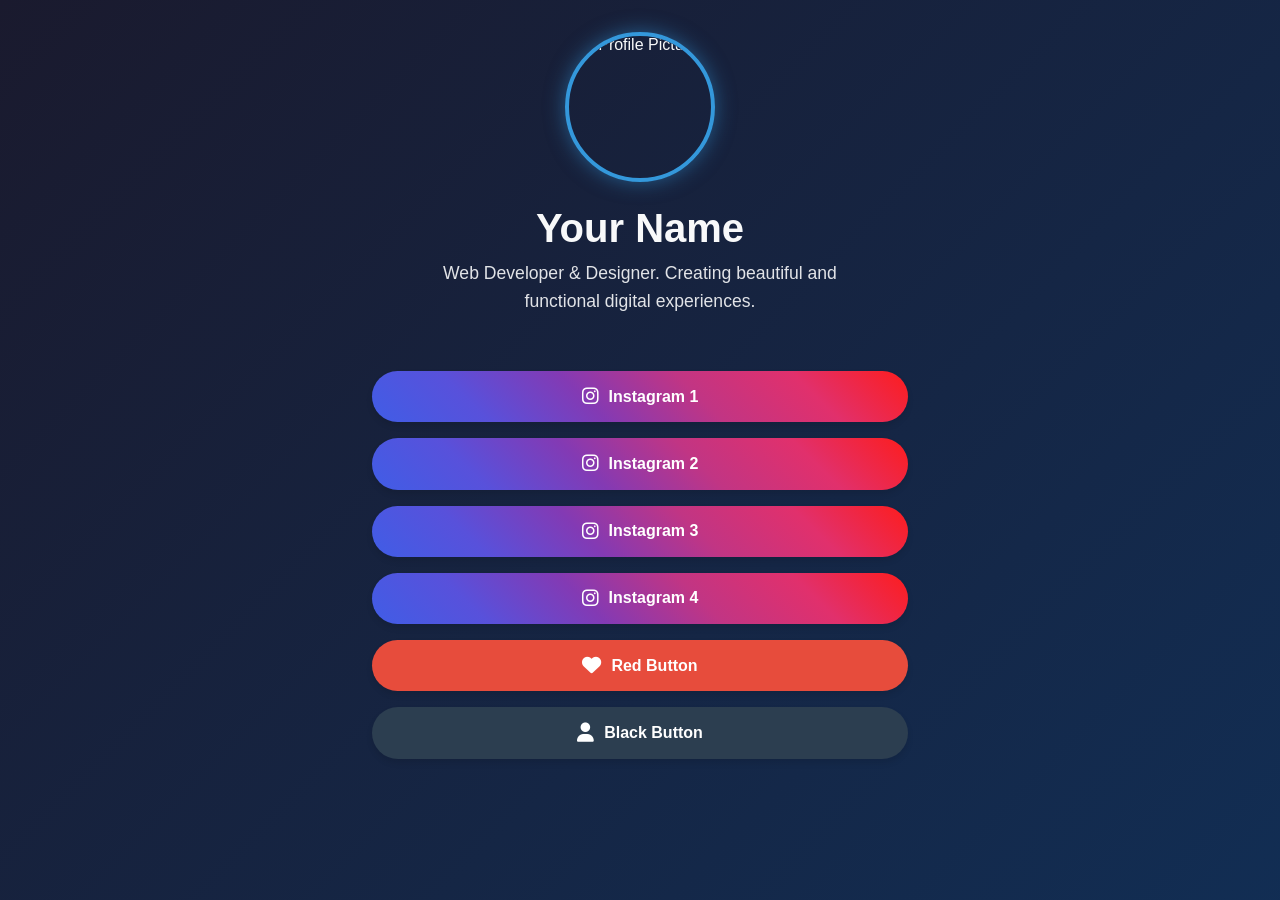
==== p.html @ 06bf2a1f "Create p.html" ====
<!DOCTYPE html>
<html lang="ja">
<head>
    <meta charset="UTF-8">
    <meta name="viewport" content="width=device-width, initial-scale=1.0">
    <title>Starry Profile</title>
    <link rel="stylesheet" href="https://cdnjs.cloudflare.com/ajax/libs/font-awesome/6.4.0/css/all.min.css">
    <style>
        :root {
            --primary-color: #3498db;
            --secondary-color: #2980b9;
            --dark-color: #1a1a2e;
            --light-color: #f8f9fa;
            --accent-red: #e74c3c;
            --accent-black: #2c3e50;
        }

        * {
            margin: 0;
            padding: 0;
            box-sizing: border-box;
        }

        body {
            font-family: 'Segoe UI', Tahoma, Geneva, Verdana, sans-serif;
            background: linear-gradient(-45deg, #1a1a2e, #16213e, #0f3460, #1a1a2e);
            background-size: 400% 400%;
            animation: gradientBG 15s ease infinite;
            color: var(--light-color);
            min-height: 100vh;
            overflow-x: hidden;
        }

        @keyframes gradientBG {
            0% { background-position: 0% 50%; }
            50% { background-position: 100% 50%; }
            100% { background-position: 0% 50%; }
        }

        .stars-container {
            position: fixed;
            top: 0;
            left: 0;
            width: 100%;
            height: 100%;
            z-index: -1;
            overflow: hidden;
        }

        .star {
            position: absolute;
            background-color: rgba(255, 255, 255, 0.8);
            border-radius: 50%;
            animation: falling linear infinite;
            opacity: 0;
            animation-fill-mode: forwards;
        }

        @keyframes falling {
            0% {
                transform: translateY(-10px);
                opacity: 0;
            }
            10% {
                opacity: 1;
            }
            90% {
                opacity: 1;
            }
            100% {
                transform: translateY(100vh);
                opacity: 0;
            }
        }

        .container {
            max-width: 600px;
            margin: 0 auto;
            padding: 2rem;
            display: flex;
            flex-direction: column;
            align-items: center;
            text-align: center;
            position: relative;
            z-index: 1;
        }

        .profile-pic {
            width: 150px;
            height: 150px;
            border-radius: 50%;
            object-fit: cover;
            border: 4px solid var(--primary-color);
            margin-bottom: 1.5rem;
            box-shadow: 0 0 20px rgba(52, 152, 219, 0.5);
        }

        h1 {
            font-size: 2.5rem;
            margin-bottom: 0.5rem;
            color: var(--light-color);
        }

        .bio {
            font-size: 1.1rem;
            opacity: 0.9;
            margin-bottom: 2rem;
            line-height: 1.6;
            max-width: 80%;
        }

        .buttons {
            width: 100%;
            display: flex;
            flex-direction: column;
            gap: 1rem;
            margin-top: 1.5rem;
        }

        .btn {
            display: flex;
            align-items: center;
            justify-content: center;
            padding: 1rem;
            border-radius: 50px;
            text-decoration: none;
            font-weight: 600;
            transition: all 0.3s ease;
            box-shadow: 0 4px 6px rgba(0, 0, 0, 0.1);
        }

        .btn:hover {
            transform: translateY(-3px);
            box-shadow: 0 6px 12px rgba(0, 0, 0, 0.2);
        }

        .btn-instagram {
            background: linear-gradient(45deg, #405DE6, #5851DB, #833AB4, #C13584, #E1306C, #FD1D1D);
            color: white;
        }

        .btn-red {
            background-color: var(--accent-red);
            color: white;
        }

        .btn-black {
            background-color: var(--accent-black);
            color: white;
        }

        .btn i {
            margin-right: 10px;
            font-size: 1.2rem;
        }

        @media (max-width: 768px) {
            .container {
                padding: 1.5rem;
            }
            
            .profile-pic {
                width: 120px;
                height: 120px;
            }
            
            h1 {
                font-size: 2rem;
            }
            
            .bio {
                font-size: 1rem;
                max-width: 90%;
            }
        }
    </style>
</head>
<body>
    <div class="stars-container" id="stars-container"></div>
    
    <div class="container">
        <img src="https://via.placeholder.com/150" alt="Profile Picture" class="profile-pic">
        <h1>Your Name</h1>
        <p class="bio">Web Developer & Designer. Creating beautiful and functional digital experiences.</p>
        
        <div class="buttons">
            <a href="#" class="btn btn-instagram">
                <i class="fab fa-instagram"></i> Instagram 1
            </a>
            <a href="#" class="btn btn-instagram">
                <i class="fab fa-instagram"></i> Instagram 2
            </a>
            <a href="#" class="btn btn-instagram">
                <i class="fab fa-instagram"></i> Instagram 3
            </a>
            <a href="#" class="btn btn-instagram">
                <i class="fab fa-instagram"></i> Instagram 4
            </a>
            <a href="#" class="btn btn-red">
                <i class="fas fa-heart"></i> Red Button
            </a>
            <a href="#" class="btn btn-black">
                <i class="fas fa-user"></i> Black Button
            </a>
        </div>
    </div>

    <script>
        // 星空を生成する関数
        function createStars() {
            const container = document.getElementById('stars-container');
            const starCount = 100; // 星の数
            
            // 既存の星をクリア
            container.innerHTML = '';
            
            // 画面サイズを取得
            const width = window.innerWidth;
            const height = window.innerHeight;
            
            for (let i = 0; i < starCount; i++) {
                const star = document.createElement('div');
                star.classList.add('star');
                
                // 星のサイズ (1pxから3pxの間でランダム)
                const size = Math.random() * 2 + 1;
                star.style.width = `${size}px`;
                star.style.height = `${size}px`;
                
                // 星の位置 (画面全体にランダムに分布)
                star.style.left = `${Math.random() * width}px`;
                star.style.top = `${Math.random() * height}px`;
                
                // 星の透明度 (0.2から1.0の間でランダム)
                star.style.opacity = Math.random() * 0.8 + 0.2;
                
                // アニメーションの持続時間と遅延 (5秒から15秒の間でランダム)
                const duration = Math.random() * 10 + 5;
                const delay = Math.random() * 5;
                star.style.animationDuration = `${duration}s`;
                star.style.animationDelay = `${delay}s`;
                
                container.appendChild(star);
            }
        }
        
        // ページ読み込み時に星を生成
        window.addEventListener('load', () => {
            createStars();
            
            // 定期的に星を再生成して持続的な星空効果を作る
            setInterval(() => {
                createStars();
            }, 10000); // 10秒ごとに更新
        });
        
        // ウィンドウサイズ変更時にも星を再配置
        window.addEventListener('resize', createStars);
    </script>
</body>
</html>
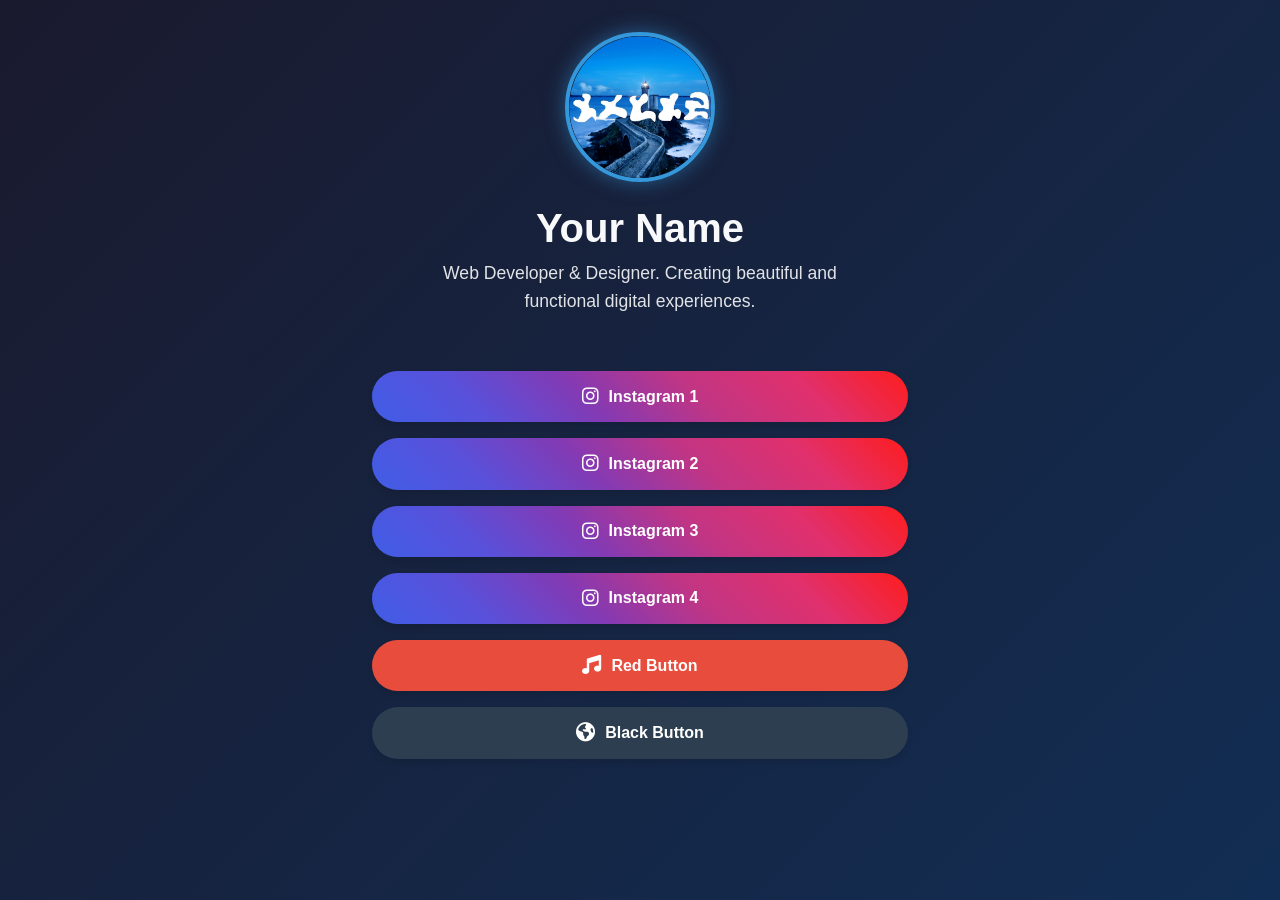
==== commit 291e3c31: "Update p.html" ====
--- a/p.html
+++ b/p.html
@@ -179,7 +179,7 @@
     <div class="stars-container" id="stars-container"></div>
     
     <div class="container">
-        <img src="https://via.placeholder.com/150" alt="Profile Picture" class="profile-pic">
+        <img src="./images/photo.png" alt="Profile Picture" class="profile-pic">
         <h1>Your Name</h1>
         <p class="bio">Web Developer & Designer. Creating beautiful and functional digital experiences.</p>
         
@@ -197,10 +197,10 @@
                 <i class="fab fa-instagram"></i> Instagram 4
             </a>
             <a href="#" class="btn btn-red">
-                <i class="fas fa-heart"></i> Red Button
+                <i class="fas fa-music"></i> Red Button
             </a>
             <a href="#" class="btn btn-black">
-                <i class="fas fa-user"></i> Black Button
+                <i class="fas fa-earth"></i> Black Button
             </a>
         </div>
     </div>
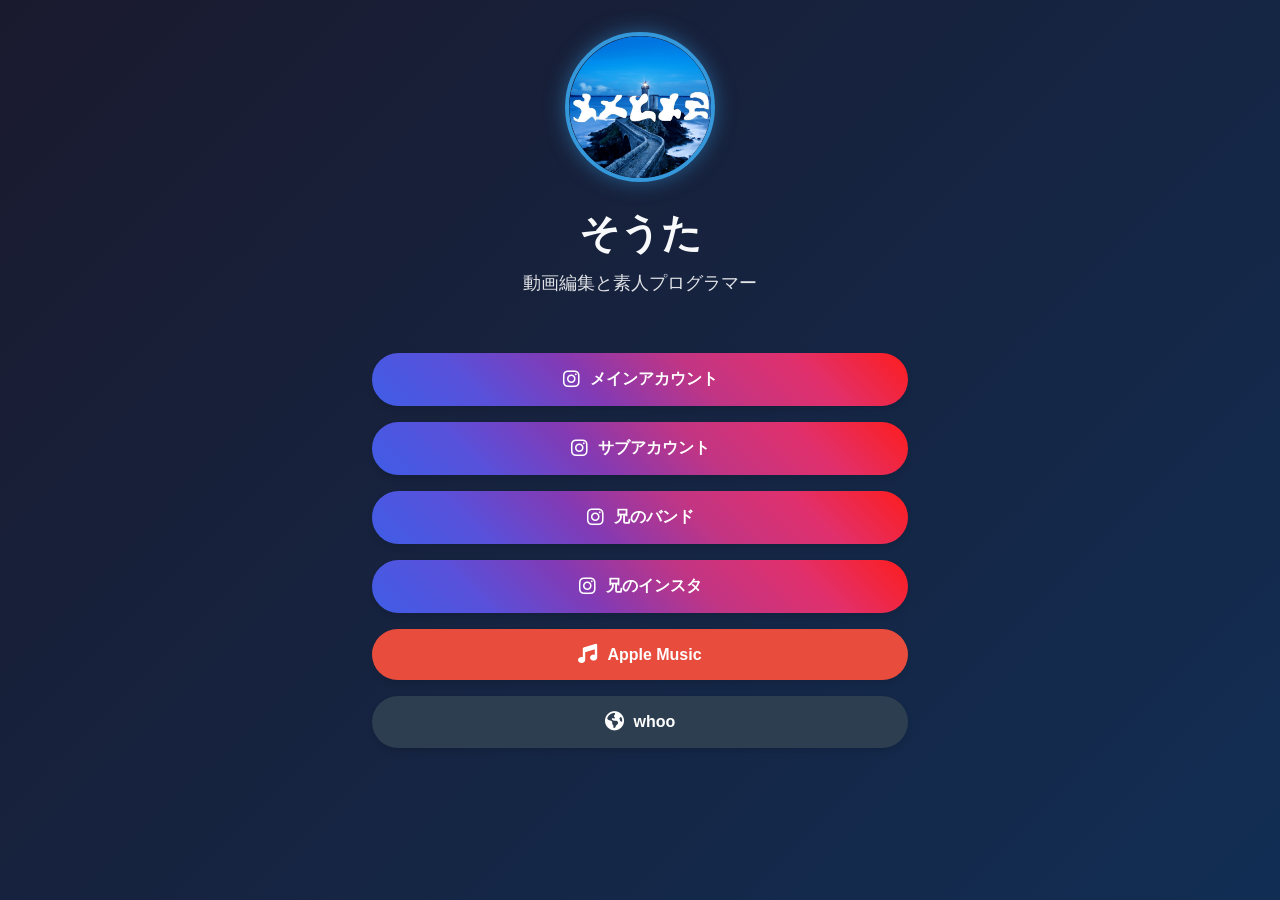
==== commit bd3292aa: "Update p.html" ====
--- a/p.html
+++ b/p.html
@@ -180,27 +180,27 @@
     
     <div class="container">
         <img src="./images/photo.png" alt="Profile Picture" class="profile-pic">
-        <h1>Your Name</h1>
-        <p class="bio">Web Developer & Designer. Creating beautiful and functional digital experiences.</p>
+        <h1>そうた</h1>
+        <p class="bio">動画編集と素人プログラマー</p>
         
         <div class="buttons">
             <a href="#" class="btn btn-instagram">
-                <i class="fab fa-instagram"></i> Instagram 1
-            </a>
-            <a href="#" class="btn btn-instagram">
-                <i class="fab fa-instagram"></i> Instagram 2
-            </a>
-            <a href="#" class="btn btn-instagram">
-                <i class="fab fa-instagram"></i> Instagram 3
-            </a>
-            <a href="#" class="btn btn-instagram">
-                <i class="fab fa-instagram"></i> Instagram 4
+                <i class="fab fa-instagram"></i> メインアカウント
+            </a>
+            <a href="#" class="btn btn-instagram">
+                <i class="fab fa-instagram"></i> サブアカウント
+            </a>
+            <a href="#" class="btn btn-instagram">
+                <i class="fab fa-instagram"></i> 兄のバンド
+            </a>
+            <a href="#" class="btn btn-instagram">
+                <i class="fab fa-instagram"></i> 兄のインスタ
             </a>
             <a href="#" class="btn btn-red">
-                <i class="fas fa-music"></i> Red Button
+                <i class="fas fa-music"></i> Apple Music
             </a>
             <a href="#" class="btn btn-black">
-                <i class="fas fa-earth"></i> Black Button
+                <i class="fas fa-earth"></i> whoo
             </a>
         </div>
     </div>
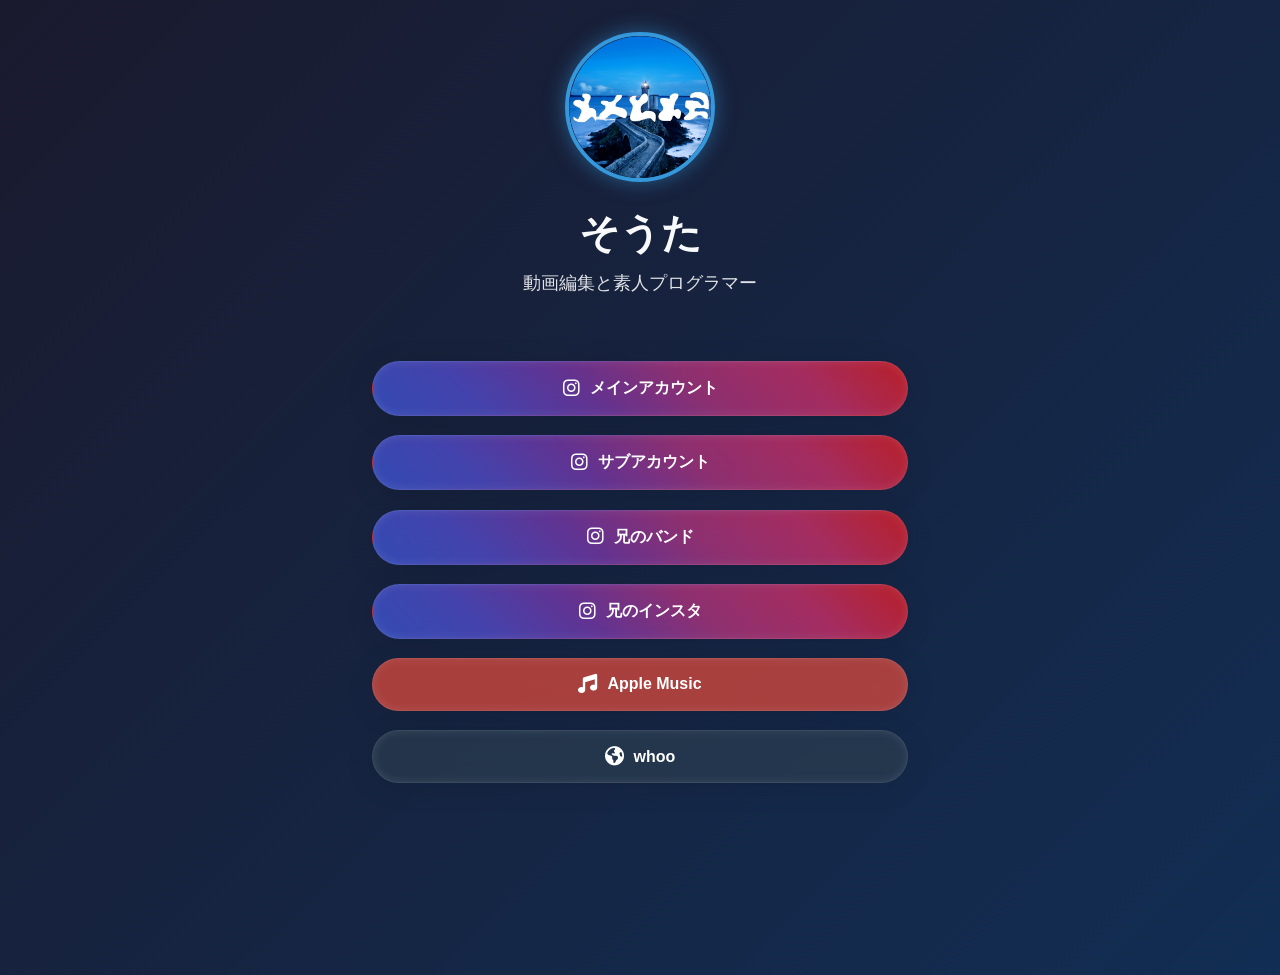
==== commit 62d8b5e8: "Update p.html" ====
--- a/p.html
+++ b/p.html
@@ -76,7 +76,7 @@
         .container {
             max-width: 600px;
             margin: 0 auto;
-            padding: 2rem;
+            padding: 2rem 2rem 12rem; /* 下部余白を12remに拡大 */
             display: flex;
             flex-direction: column;
             align-items: center;
@@ -113,8 +113,8 @@
             width: 100%;
             display: flex;
             flex-direction: column;
-            gap: 1rem;
-            margin-top: 1.5rem;
+            gap: 1.2rem;
+            margin-top: 2rem;
         }
 
         .btn {
@@ -125,27 +125,42 @@
             border-radius: 50px;
             text-decoration: none;
             font-weight: 600;
-            transition: all 0.3s ease;
-            box-shadow: 0 4px 6px rgba(0, 0, 0, 0.1);
+            transition: all 0.3s cubic-bezier(0.4, 0, 0.2, 1);
+            box-shadow: 
+                0 4px 30px rgba(0, 0, 0, 0.1),
+                0 0 10px rgba(255, 255, 255, 0.1) inset;
+            background-color: rgba(255, 255, 255, 0.1);
+            border: 1px solid rgba(255, 255, 255, 0.1);
+            backdrop-filter: blur(10px);
         }
 
         .btn:hover {
-            transform: translateY(-3px);
-            box-shadow: 0 6px 12px rgba(0, 0, 0, 0.2);
+            transform: translateY(-3px) scale(1.02);
+            box-shadow: 
+                0 8px 40px rgba(0, 0, 0, 0.2),
+                0 0 15px rgba(255, 255, 255, 0.2) inset;
         }
 
         .btn-instagram {
-            background: linear-gradient(45deg, #405DE6, #5851DB, #833AB4, #C13584, #E1306C, #FD1D1D);
+            background: linear-gradient(
+                45deg,
+                rgba(64, 93, 230, 0.7),
+                rgba(88, 81, 219, 0.7),
+                rgba(131, 58, 180, 0.7),
+                rgba(193, 53, 132, 0.7),
+                rgba(225, 48, 108, 0.7),
+                rgba(253, 29, 29, 0.7)
+            );
             color: white;
         }
 
         .btn-red {
-            background-color: var(--accent-red);
+            background-color: rgba(231, 76, 60, 0.7);
             color: white;
         }
 
         .btn-black {
-            background-color: var(--accent-black);
+            background-color: rgba(44, 62, 80, 0.7);
             color: white;
         }
 
@@ -156,7 +171,7 @@
 
         @media (max-width: 768px) {
             .container {
-                padding: 1.5rem;
+                padding: 1.5rem 1.5rem 10rem; /* モバイルの下部余白を10remに */
             }
             
             .profile-pic {
@@ -206,15 +221,12 @@
     </div>
 
     <script>
-        // 星空を生成する関数
         function createStars() {
             const container = document.getElementById('stars-container');
-            const starCount = 100; // 星の数
-            
-            // 既存の星をクリア
+            const starCount = 100;
+            
             container.innerHTML = '';
             
-            // 画面サイズを取得
             const width = window.innerWidth;
             const height = window.innerHeight;
             
@@ -222,19 +234,15 @@
                 const star = document.createElement('div');
                 star.classList.add('star');
                 
-                // 星のサイズ (1pxから3pxの間でランダム)
                 const size = Math.random() * 2 + 1;
                 star.style.width = `${size}px`;
                 star.style.height = `${size}px`;
                 
-                // 星の位置 (画面全体にランダムに分布)
                 star.style.left = `${Math.random() * width}px`;
                 star.style.top = `${Math.random() * height}px`;
                 
-                // 星の透明度 (0.2から1.0の間でランダム)
                 star.style.opacity = Math.random() * 0.8 + 0.2;
                 
-                // アニメーションの持続時間と遅延 (5秒から15秒の間でランダム)
                 const duration = Math.random() * 10 + 5;
                 const delay = Math.random() * 5;
                 star.style.animationDuration = `${duration}s`;
@@ -244,17 +252,13 @@
             }
         }
         
-        // ページ読み込み時に星を生成
         window.addEventListener('load', () => {
             createStars();
-            
-            // 定期的に星を再生成して持続的な星空効果を作る
             setInterval(() => {
                 createStars();
-            }, 10000); // 10秒ごとに更新
+            }, 10000);
         });
         
-        // ウィンドウサイズ変更時にも星を再配置
         window.addEventListener('resize', createStars);
     </script>
 </body>
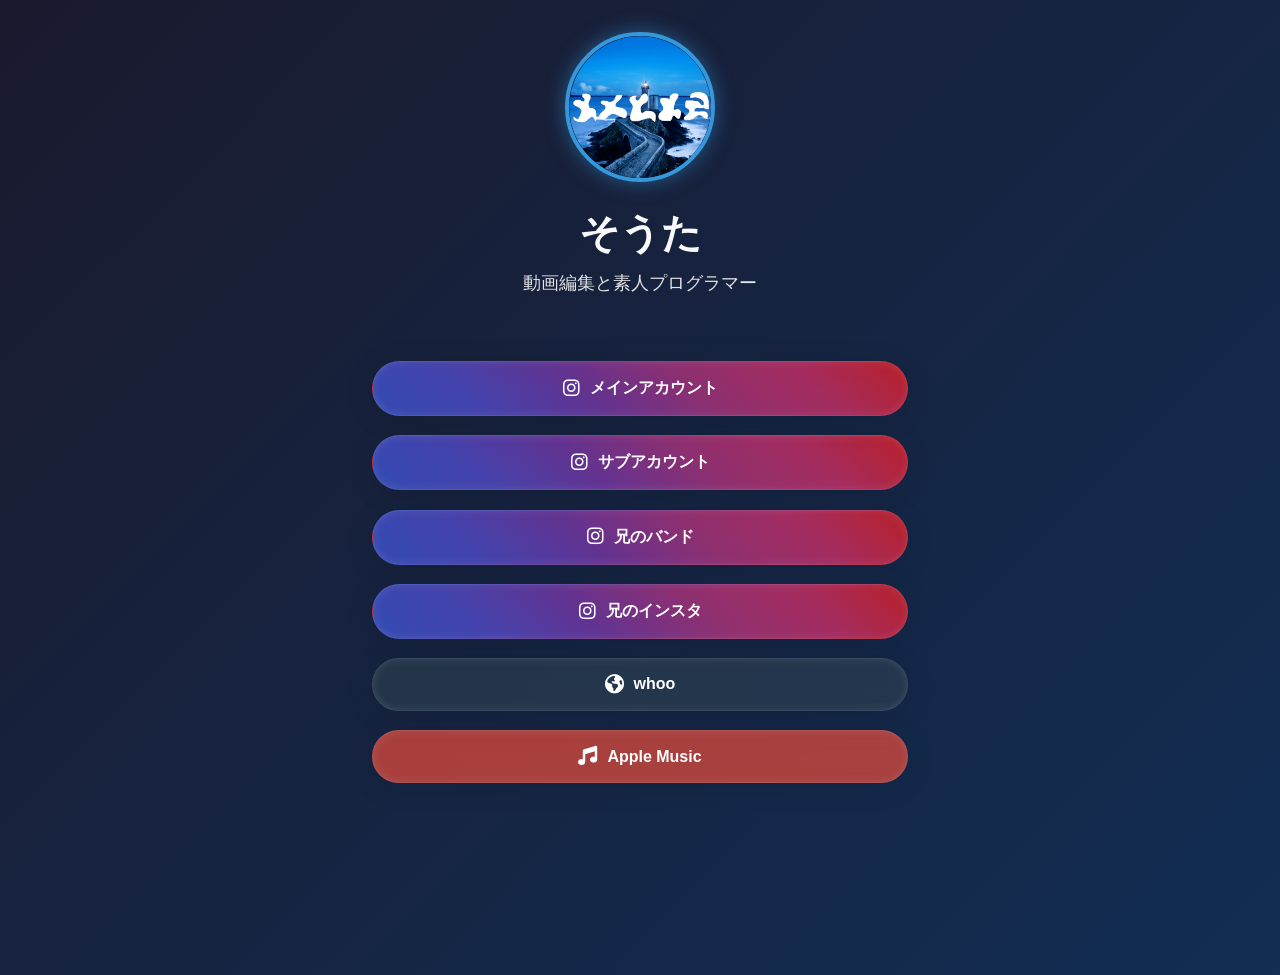
==== commit d5110a35: "Update p.html" ====
--- a/p.html
+++ b/p.html
@@ -199,23 +199,23 @@
         <p class="bio">動画編集と素人プログラマー</p>
         
         <div class="buttons">
-            <a href="#" class="btn btn-instagram">
+            <a href="https://instagram.com/pg9yn/" class="btn btn-instagram">
                 <i class="fab fa-instagram"></i> メインアカウント
             </a>
-            <a href="#" class="btn btn-instagram">
+            <a href="https://instagram.com/ps9kr/" class="btn btn-instagram">
                 <i class="fab fa-instagram"></i> サブアカウント
             </a>
-            <a href="#" class="btn btn-instagram">
+            <a href="https://www.instagram.com/carabina_official/" class="btn btn-instagram">
                 <i class="fab fa-instagram"></i> 兄のバンド
             </a>
-            <a href="#" class="btn btn-instagram">
+            <a href="https://www.instagram.com/carabina_gt/" class="btn btn-instagram">
                 <i class="fab fa-instagram"></i> 兄のインスタ
             </a>
-            <a href="#" class="btn btn-red">
+            <a href="https://www.wh00.ooo/users/pg9yn?fbclid=PAZXh0bgNhZW0CMTEAAabW7g3AabM46rDNmfpOVpROmiKfKvq7cuTHVcribeSSDHqXdAwgA7nNyvU_aem_hqWwHvGo2feu8ApCw8luKA" class="btn btn-black">
+                <i class="fas fa-earth"></i> whoo
+            </a>
+            <a href="https://music.apple.com/profile/souta_0516" class="btn btn-red">
                 <i class="fas fa-music"></i> Apple Music
-            </a>
-            <a href="#" class="btn btn-black">
-                <i class="fas fa-earth"></i> whoo
             </a>
         </div>
     </div>
